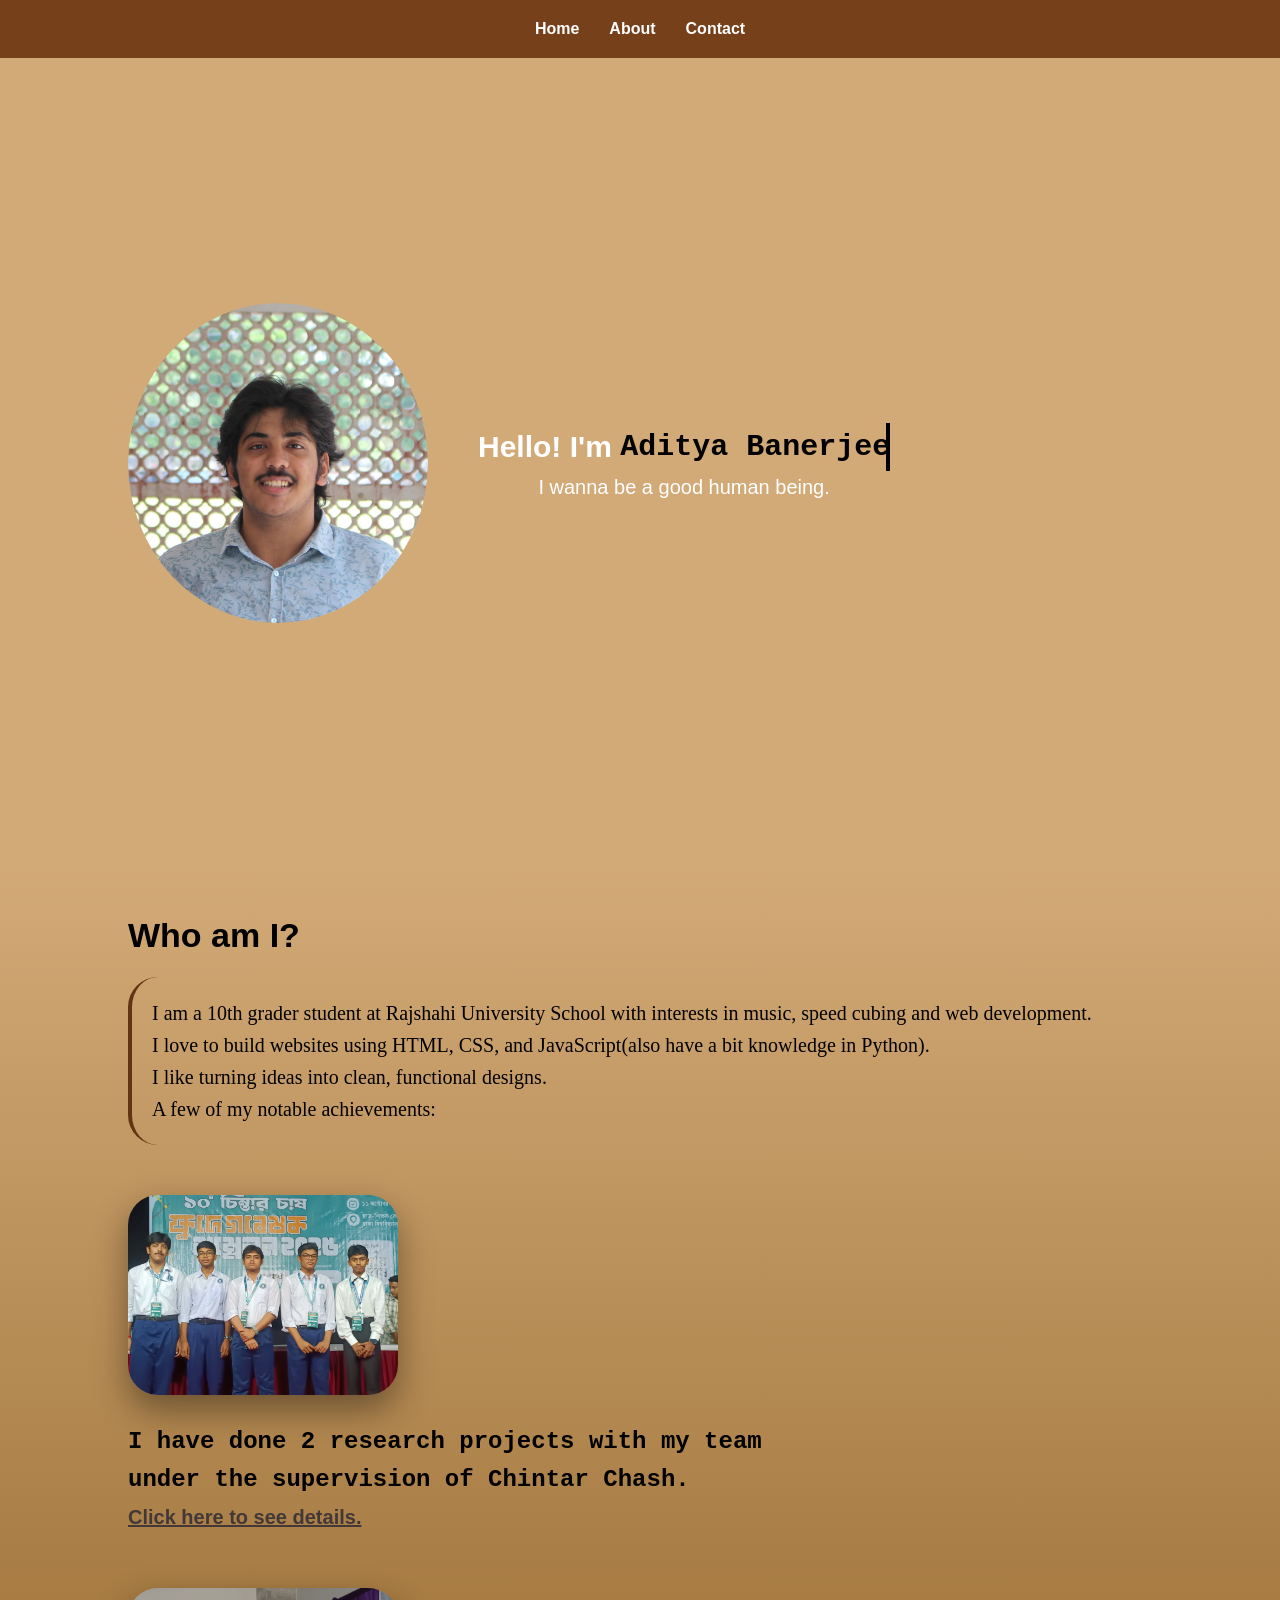
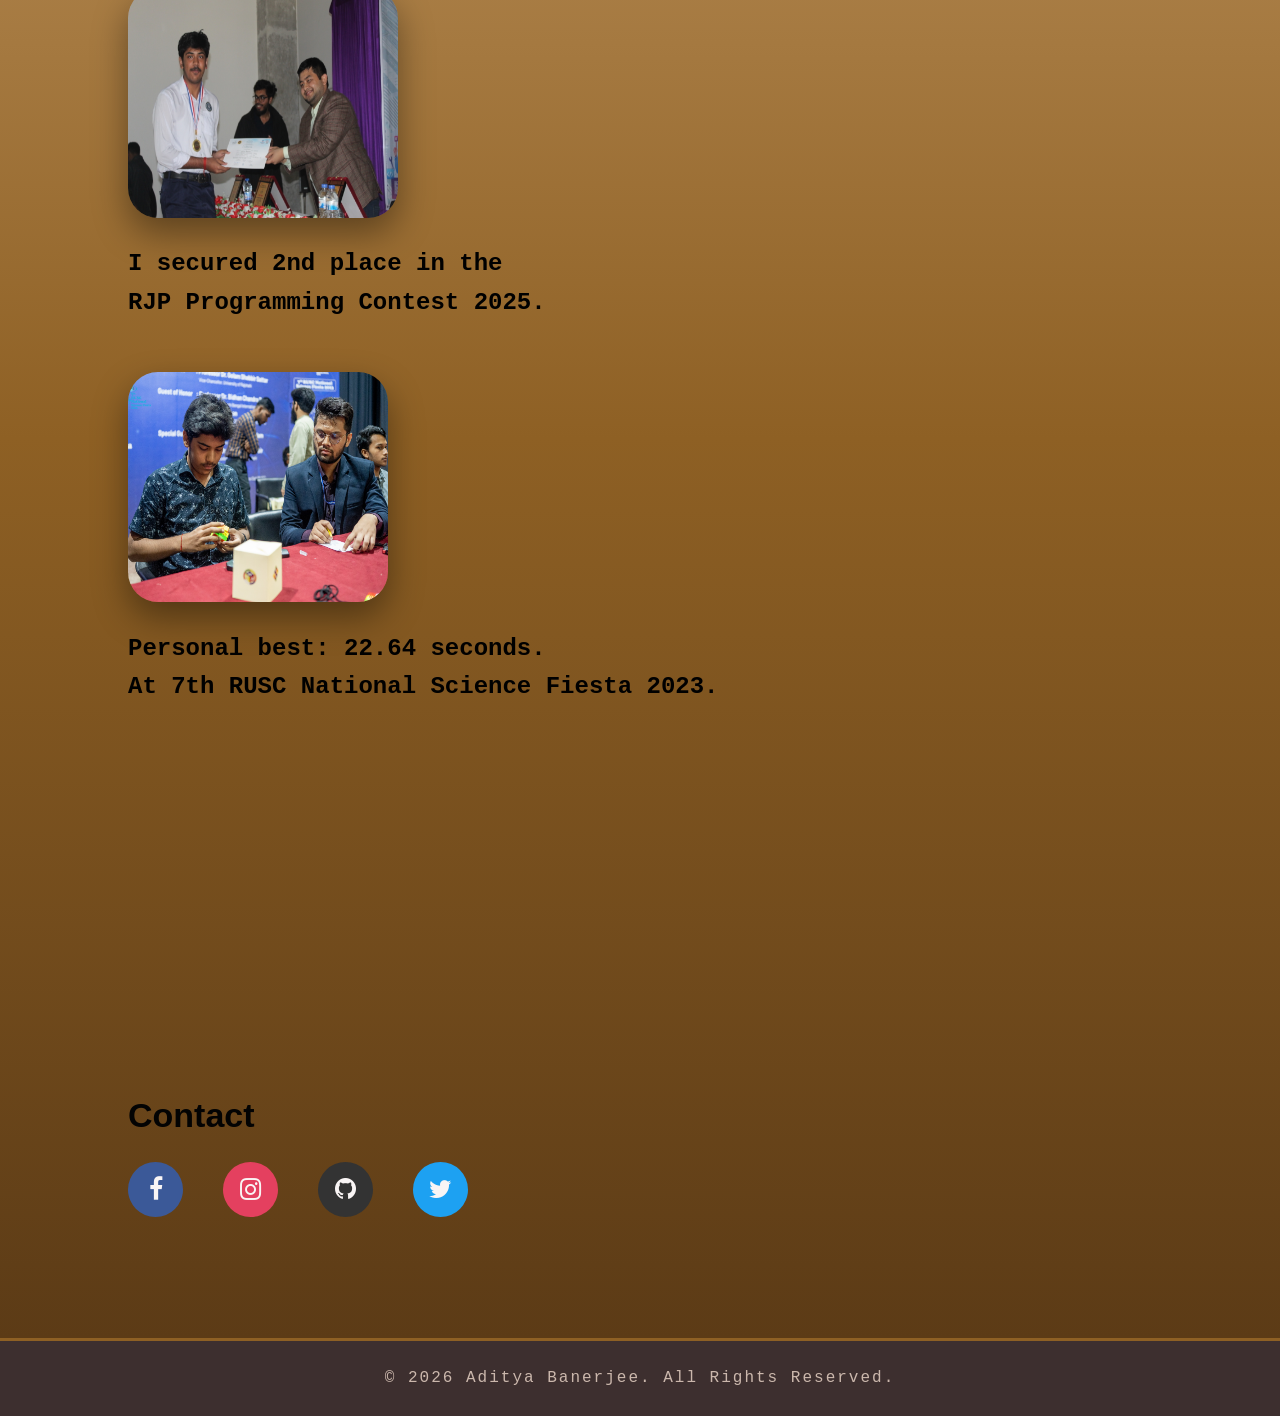
==== index.html @ 1617041a "Add files via upload" ====
<!DOCTYPE html>
<html lang="bn">
<head>


    <!-- Google tag (gtag.js) -->
    <script async src="https://www.googletagmanager.com/gtag/js?id=G-C0Q9XX1L5J"></script>
    <script>
        window.dataLayer = window.dataLayer || [];
        function gtag(){dataLayer.push(arguments);}
        gtag('js', new Date());

        gtag('config', 'G-C0Q9XX1L5J');
    </script>
  

    <meta name="google-site-verification" content="c5c26nm_xeWSoqckTvYKJvdWhZJzGN6LMXUdhNckPnM" />

    <meta charset="UTF-8">
    <meta name="viewport" content="width=device-width, initial-scale=1.0">
    <meta property="og:site_name" content="Aditya Banerjee"> 
    <title>Aditya Banerjee</title>
    <link rel="stylesheet" href="style.css">
    <link rel="stylesheet" href="https://cdnjs.cloudflare.com/ajax/libs/font-awesome/4.7.0/css/font-awesome.min.css">    
    <link rel="icon" type="image/x-icon" href="img/cropped_circle_image.png">
    <meta name="description" content="Aditya Banerjee, aditya banerjee, aditya, Aditya, Aditto, adibto, adito, aditto, আদিত্য ব্যানার্জী Official portfolio of Aditya Banerjee, a 10th grader at Rajshahi University School, researcher, and web developer, Aditya Banerjee, web developer, portfolio, Bangladesh, student developer, researcher, speed cubing, music enthusiast, Rajshahi University School, programming contests, RJP Programming Contest, research projects, personal achievements, Tabla, tabla, india, classical music, web development, HTML, CSS, JavaScript, Python">
    <meta name="keywords" content="Aditya Banerjee, aditya banerjee, aditto, aditya, banerjee,  web developer, portfolio, Bangladesh, student developer, researcher,আদিত্য ব্যানার্জী, speed cubing, music enthusiast, Rajshahi University School, programming contests, RJP Programming Contest, research projects, personal achievements, Tabla, tabla, india, classical music, web development, HTML, CSS, JavaScript, Python">
    <meta name="author" content="Aditya Banerjee">
</head> 

<body>

    <!-- Navbar Section -->
    <header>
        <nav>
            <ul>
                <li><a href="#home">Home</a></li>
                <li><a href="#about">About</a></li>
                <li><a href="#contact">Contact</a></li>
            </ul>
        </nav>
    </header>



    <!--home Section -->
    <section  class="home" id="home">
        <div id="logo">   
          <img class="pfp" id="pfp" src="img/pfp.JPG"  alt="Aditya Banerjee" title="Copyright © Aditya Banerjee">
        </div>
        <div class="home-content">
            <h1>Hello! I'm <span>Aditya Banerjee</span></h1>
            <p>I wanna be a good human being.</p>
        </div>
        
    </section>

    <!-- About Section -->
    <section id="about" class="about">
        <h2>Who am I?</h2>
        <p>I am a 10th grader student at Rajshahi University School with interests in music, speed cubing and web development. <br> 
            I love to build websites using HTML, CSS, and JavaScript(also have a bit knowledge in Python).<br>
            I like turning ideas into clean, functional designs.<br>
            A few of my notable achievements: </p>
        <img class="researchimg" src="img/research.JPG"  alt="Aditya Banerjee" title="Copyright © Aditya Banerjee">
        <h1 class="researchtxt">I have done 2 research projects with my team <br> under the supervision of Chintar Chash. <br> <a href="research.html" target="_blank">Click here to see details.</a></h1>
        <img class="rjpimg" src="img/RJP.JPG"  alt="Aditya Banerjee" title="Copyright © Aditya Banerjee">
        <h1 class="rjptxt">I secured 2nd place in the<br> RJP Programming Contest 2025.</h1>
        <img class="cubingimg" src="img/cubing.png"  alt="Aditya Banerjee" title="Copyright © Aditya Banerjee">
        <h1 class="cubetxt" >Personal best: 22.64 seconds.<br> At 7th RUSC National Science Fiesta 2023.</h1>
    </section>


    <!-- Contact section -->
    <section id="contact" class="contact">
        <h2>Contact</h2>
        <div class="icons">
            <a href="https://www.facebook.com/aditya.banerjee.185391" class="fa fa-facebook" target="_blank"></a>
            <a href="https://www.instagram.com/cubingclassroom30/" class="fa fa-instagram" target="_blank"></a>
            <a href="https://github.com/aditya136" class="fa fa-github" target="_blank"></a>
            <a href="https://x.com/Aditya1366" class="fa fa-twitter" target="_blank"></a>
        </div>
    </section>



    <!-- Footer section  -->
    <footer id="copyright">
        <p>© 2026 Aditya Banerjee. All Rights Reserved.</p>
    </footer>

</body>
</html>
---- style.css ----
* {
    margin: 0;
    padding: 0;
    box-sizing: border-box;
    font-family: 'Arial', sans-serif;
    scroll-behavior: smooth;
}

body {
    background-color: #f4f4f4;
    color: #000000;
    line-height: 1.6;
}




header {
    color: #fff;
    padding: 1rem 0;
    position: sticky;
    top: 0;
    z-index: 1000;
    background: #75401a; 
    backdrop-filter: blur(8px);
}

nav {
    display: flex;
    justify-content: space-around;
    align-items: center;
}

nav ul {
    display: flex;
    list-style: none; 
}

nav ul li {
    margin: 0 15px;
}

nav ul li a {
    color: white;
    text-decoration: none;
    font-weight: bold;
}



.home {
    height: 90vh;
    display: flex;
    justify-content: left;
    align-items: center;
    text-align: center;
    background: #d2aa77;
    background-size: cover;
    color: white;
}






#logo {
    position: relative; 
    height: 320px;
    width: 300px;
    margin-left: 230px;
    border-radius: 50%;
    overflow: hidden; 
}

.pfp {
    height: 100%;
    width: 100%;
    object-fit: cover;
    border-radius: 50%;
}

#logo:before {
    content: '';
    position: absolute;
    top: 0;
    left: -150px;
    width: 80px; 
    height: 100%;
    background: linear-gradient(
        to right, 
        rgba(255, 255, 255, 0) 0%,
        rgba(255, 255, 255, 0.4) 50%,
        rgba(255, 255, 255, 0) 100%
    );
    transform: skewX(-30deg);
    
    animation-name: slide;
    animation-duration: 3.47s;
    animation-timing-function: ease-in-out;
    animation-iteration-count: infinite; 
}

@keyframes slide {
    0% {
        left: -150px;
    }
    30% {
        left: 350px; 
    }
    100% {
        left: 350px; 
    }
}




.home-content{
    margin-left: 50px;
    font-size:20px;
}

.home h1 span {
    color: #000000;
    display: inline-block;
    vertical-align: bottom;
    font-family: monospace;
    overflow: hidden;
    white-space: nowrap;
    border-right: .15em solid rgb(0, 0, 0); 
    width: 15inch; 
    animation: 
        typing 3s steps(15, end) forwards, 
        blink-caret .75s step-end infinite,
        remove-border 0s forwards 3.1s;    
}


@keyframes typing {
    from { width: 0; }
    to { width: 15ch; }
}

@keyframes blink-caret {
    from, to { border-color: transparent }
    50% { border-color: rgb(0, 0, 0); }
}



@keyframes float {
    0% {
        transform: translateY(0)
    }

    50% {
        transform: translateY(-8.57px)
    }

    to {
        transform: translateY(0)
    }
}


.about{
    background: linear-gradient(#d2aa77, #8e6024), url('via.placeholder.com'); ;
    height: 130vh;
    h2{
        font-family: 'Gill Sans', 'Gill Sans MT', Calibri, 'Trebuchet MS', sans-serif;
        text-align: left;
        margin-left: 250px;
        padding-top: 40px;
        font-size: 34px;
    }
    p{
        margin-left: 250px;
        font-size: 20px;
        font-family: __JetBrains_Mono_e896d9;
        padding: 20px;
        border-radius: 30px;
        margin-top: 15px;
        border-left: 4px solid #613413;
    }
    .researchimg{
        height: 200px;
        width: 270px;
        margin-left: 260px;
        margin-top: 90px;
        border-radius: 30px; 
        animation: float 4s ease-in-out infinite; 
        box-shadow: 0 15px 35px rgba(0,0,0,0.4);
    ;
    }
    .researchtxt{
        font-family: 'Courier New', Courier, monospace;
        font-size: 24px;
        margin-top: -170px;
        margin-left: 570px;
        animation: float 4s ease-in-out infinite; 
    }
    .researchtxt a{
        color: #433838;
        text-decoration: none;
        font-family: 'Gill Sans', 'Gill Sans MT', Calibri, 'Trebuchet MS', sans-serif;
        font-size: 20px;
        text-decoration: underline;
    }
    .researchtxt a:hover{
        color: #613413;
    }
    .rjpimg{
        height: 230px;
        width: 270px;
        margin-left: 1000px;
        margin-top: 130px;
        border-radius: 30px; 
        animation: float 4s ease-in-out infinite; 
        box-shadow: 0 15px 35px rgba(0,0,0,0.4);
    }
    .rjptxt{
        font-family: 'Courier New', Courier, monospace;
        font-size: 24px;
        margin-top: -170px;
        margin-left: 540px;
        animation: float 4s ease-in-out infinite; 
    }
    .cubingimg{
        height: 230px;
        width: 260px;
        margin-left: 260px;
        margin-top: 180px;
        border-radius: 30px;
        animation: float 4s ease-in-out infinite; 
        box-shadow: 0 15px 35px rgba(0,0,0,0.4);
    }

    .cubetxt{
        font-family: 'Courier New', Courier, monospace;
        margin-left: 550px;
        font-size: 24px;
        margin-top: -160px;
        animation: float 4s ease-in-out infinite; 
    }
    
}



.contact{
    min-height: 100vh;
    padding-top: 130px;
    background: linear-gradient(to bottom, #8e6024, #5c3b16);
    h2{
        font-family: 'Gill Sans', 'Gill Sans MT', Calibri, 'Trebuchet MS', sans-serif;
        text-align: left;
        margin-left: 270px;
        padding-top: 350px;
        font-size: 34px;
        color: rgb(3, 3, 3);
    }
}



.icons {
    line-height: 50px;
    margin-top: 20px;
    display: flex;
    gap: 25px;
    margin-left: 275px;

}
.icons a {
    text-decoration: none;
    color: rgb(249, 245, 245);
    font-size: 25px;
    width: 55px;
    height: 55px;
    display: inline-flex;
    align-items: center;
    justify-content: center;
    border-radius: 50%;
    margin-right: 15px;
    transition: all 0.4s ease;
}

#contact a:hover {
    box-shadow: 0 0 20px rgba(172, 168, 168, 0.5);
    transform: scale(1.08);
}

.fa-facebook {
  background: #3B5998;
  color: white;
}

.fa-twitter {
  background: #55ACEE;
  color: white;
}

.fa-instagram {
    background-color: #e4405f;
}

.fa-github {
    background-color: #333;
}

.fa-twitter {
    background-color: #1da1f2;
}

footer {
    background: #3d2f2f; 
    color: #fbe5d6ef;
    text-align: center;
    padding: 25px 0;
    border-top: 3px solid #8e6024; 
    position: relative;
    overflow: hidden;
    
}


footer p {
    font-family: 'Courier New', Courier, monospace;
    font-size: 16px;
    letter-spacing: 2px;
    margin: 0;
    opacity: 0.8;
}


footer::before {
    content: '';
    position: absolute;
    top: 0;
    left: -150px;
    width: 100px;
    height: 100%;
    background: linear-gradient(
        to right, 
        rgba(255, 255, 255, 0) 0%,
        rgba(255, 255, 255, 0.25) 50%,
        rgba(255, 255, 255, 0) 100%
    );
    transform: skewX(-50deg);
    animation: smoothGlow 4s infinite ease-in-out; 
}

@keyframes smoothGlow {
    0% {
        left: -150px;
    }
    30% {
        left: 100%; 
    }
    100% {
        left: 100%; 
    }
}


@media (max-width: 1288px) {
    .about h2, .about p, .contact h2, .icons {
        margin-left: 10% ;
    }

    #logo {
        margin-left: 10% ;
    }

    .researchimg, .cubingimg {
        margin-left: 10% !important;
        margin-top: 50px !important;
    }

    .rjpimg {
        margin-left: 10% !important; 
        margin-top: 50px !important;
    }

    .researchtxt, .rjptxt, .cubetxt {
        margin-left: 10% !important;
        margin-top: 20px !important;
        text-align: left;
        display: block;
    }

    .contact h2 {
        padding-top: 250px !important;
    }
    .contact {
        margin-top: 0 !important;
        padding-top: 400px !important; 
    }
}


@media (max-width: 768px) {
    .about {
        height: auto; 
        padding-bottom: 50px;
        text-align: center;
    }
    .about h2, .about p {
        margin-left: 20px !important;
        margin-right: 20px !important;
        text-align: left;
    }
    .researchimg, .rjpimg, .cubingimg {
        margin: 40px auto 10px !important;
        display: block;
        float: none;
    }
    .researchtxt, .rjptxt, .cubetxt {
        margin-left: 20px !important;
        margin-right: 20px !important;
        margin-top: 10px !important;
        text-align: center;
        font-size: 20px;
    }
    .home {
        flex-direction: column;
        justify-content: center;
        text-align: center;
        padding-left: 0;
    }
    #logo {
        margin: 0 auto 20px !important;
    }
    .home-content {
        margin-left: 0 !important;
    }
    .contact h2 {
        margin-left: 0 !important;
        text-align: center;
        margin-top: 100px !important;
    }
    .icons {
        margin-left: 0 !important;
        justify-content: center;
    }
    .contact {
        padding-bottom: 100px !important;
        padding-top: 200px !important;
        min-height: auto !important; 
    }
}


@media (max-width: 480px) {
    nav ul li { margin: 0 8px; }
    nav ul li a { font-size: 14px; }
    
    .home h1 { font-size: 22px; }
    .home h1 span { width: auto; border: none; } 
    
    .about h2 { font-size: 28px; }
    .about p { font-size: 16px; }
    
    .icons a { width: 45px; height: 45px; font-size: 20px; }
    footer p { font-size: 12px; }

    .contact {
        padding-bottom: 80px !important;
    }
}
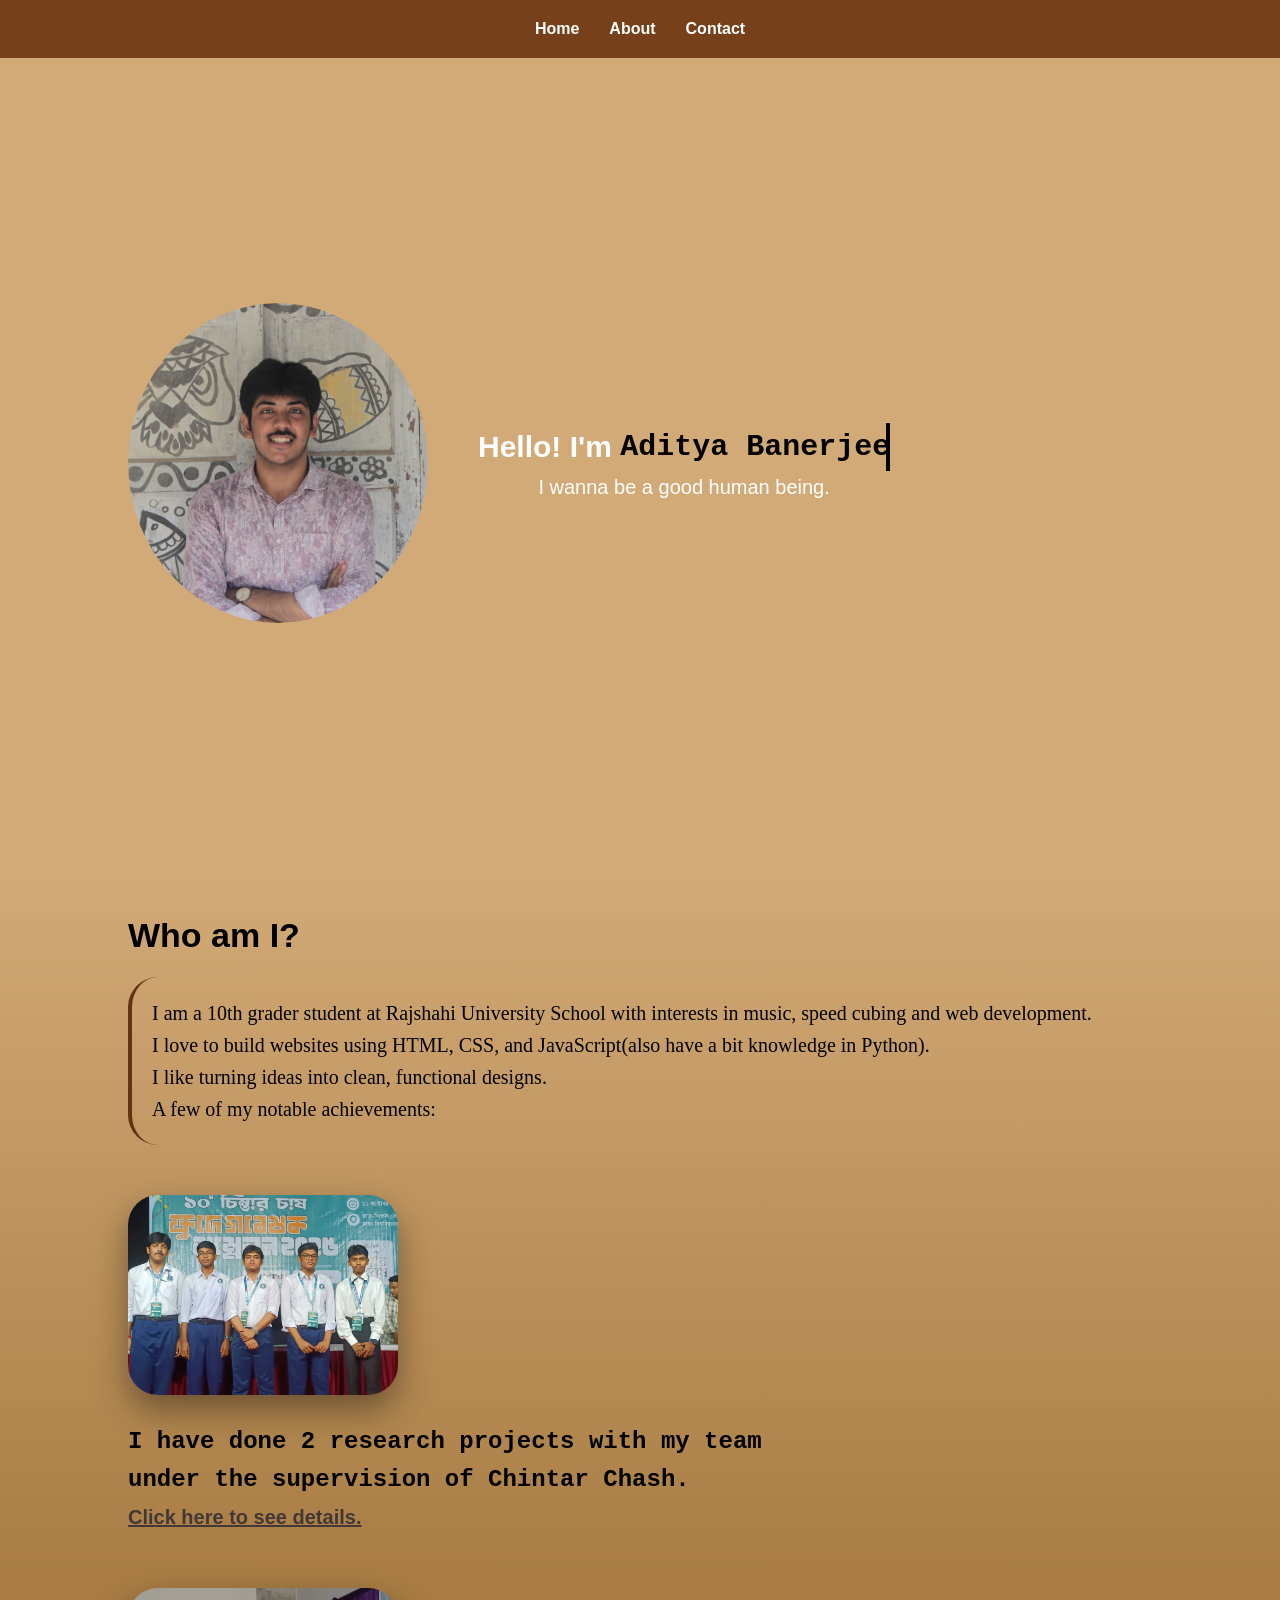
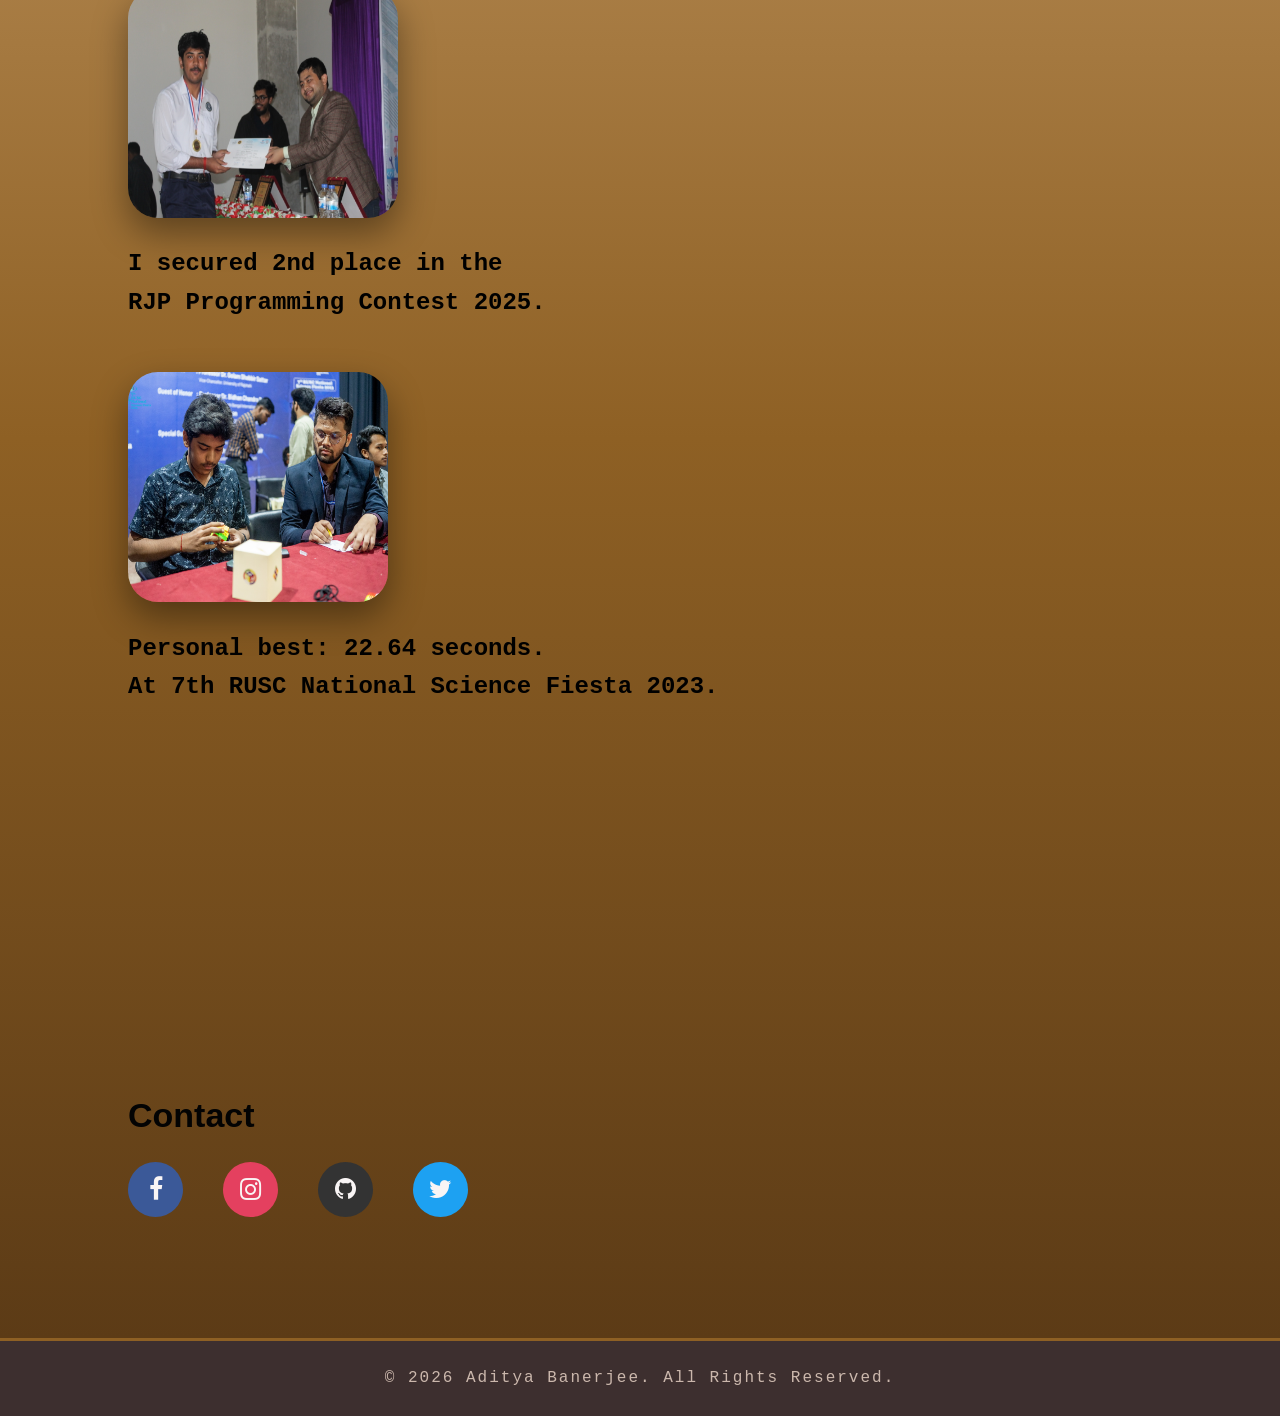
==== commit 911cb598: "Modify personal details and image sources in index.html Updated personal information and image refer" ====
--- a/index.html
+++ b/index.html
@@ -12,6 +12,29 @@
 
         gtag('config', 'G-C0Q9XX1L5J');
     </script>
+
+
+    <script type="application/ld+json">
+    {
+        "@context": "https://schema.org",
+        "@type": "Person",
+        "name": "Aditya Banerjee",
+        "url": "https://aditya136.github.io/",
+        "image": "https://aditya136.github.io/img/pfp.JPG",
+        "affiliation": {
+            "@type": "Organization",
+            "name": "Rajshahi University School"
+        },
+        "jobTitle": "Student",
+        "sameAs": [
+            "https://www.facebook.com/aditya.banerjee.185391",
+            "https://github.com/aditya136",
+            "https://www.instagram.com/cubingclassroom30",
+            "https://x.com/Aditya1366"
+        ],
+        "description": "Tabla player, Rabindrasangeet singer, web developer, researcher, speed cuber. Lives in Rajshahi, Bangladesh."
+    }
+    </script>
   
 
     <meta name="google-site-verification" content="c5c26nm_xeWSoqckTvYKJvdWhZJzGN6LMXUdhNckPnM" />
@@ -22,9 +45,9 @@
     <title>Aditya Banerjee</title>
     <link rel="stylesheet" href="style.css">
     <link rel="stylesheet" href="https://cdnjs.cloudflare.com/ajax/libs/font-awesome/4.7.0/css/font-awesome.min.css">    
-    <link rel="icon" type="image/x-icon" href="img/cropped_circle_image.png">
-    <meta name="description" content="Aditya Banerjee, aditya banerjee, aditya, Aditya, Aditto, adibto, adito, aditto, আদিত্য ব্যানার্জী Official portfolio of Aditya Banerjee, a 10th grader at Rajshahi University School, researcher, and web developer, Aditya Banerjee, web developer, portfolio, Bangladesh, student developer, researcher, speed cubing, music enthusiast, Rajshahi University School, programming contests, RJP Programming Contest, research projects, personal achievements, Tabla, tabla, india, classical music, web development, HTML, CSS, JavaScript, Python">
-    <meta name="keywords" content="Aditya Banerjee, aditya banerjee, aditto, aditya, banerjee,  web developer, portfolio, Bangladesh, student developer, researcher,আদিত্য ব্যানার্জী, speed cubing, music enthusiast, Rajshahi University School, programming contests, RJP Programming Contest, research projects, personal achievements, Tabla, tabla, india, classical music, web development, HTML, CSS, JavaScript, Python">
+    <link rel="icon" type="image/x-icon" href="img/favicon-main.ico">
+    <meta name="description" content="Aditya Banerjee, aditya banerjee, aditya, Aditya, Aditto, adibto, adito, aditto, আদিত্য ব্যানার্জী Official portfolio of Aditya Banerjee, a 10th grader at Rajshahi University School, musician, tabla player, researcher, and web developer, Aditya Banerjee, web developer, portfolio, Bangladesh, student developer, researcher, speed cubing, music enthusiast, Rajshahi University School, programming contests, RJP Programming Contest, research projects, personal achievements, Tabla, tabla, india, classical music, web development, HTML, CSS, JavaScript, Python">
+    <meta name="keywords" content="Aditya Banerjee, aditya banerjee, aditto, aditya, banerjee,  web developer, portfolio, Bangladesh, student developer, researcher,আদিত্য ব্যানার্জী, musician, tabla player, speed cubing, music enthusiast, Rajshahi University School, programming contests, RJP Programming Contest, research projects, personal achievements, Tabla, tabla, india, classical music, web development, HTML, CSS, JavaScript, Python">
     <meta name="author" content="Aditya Banerjee">
 </head> 
 
@@ -46,7 +69,7 @@
     <!--home Section -->
     <section  class="home" id="home">
         <div id="logo">   
-          <img class="pfp" id="pfp" src="img/pfp.JPG"  alt="Aditya Banerjee" title="Copyright © Aditya Banerjee">
+          <img class="pfp" id="pfp" src="img/pfp-main.JPG"  alt="Aditya Banerjee" title="Copyright © Aditya Banerjee">
         </div>
         <div class="home-content">
             <h1>Hello! I'm <span>Aditya Banerjee</span></h1>
--- a/style.css
+++ b/style.css
@@ -11,8 +11,6 @@
     color: #000000;
     line-height: 1.6;
 }
-
-
 
 
 header {
